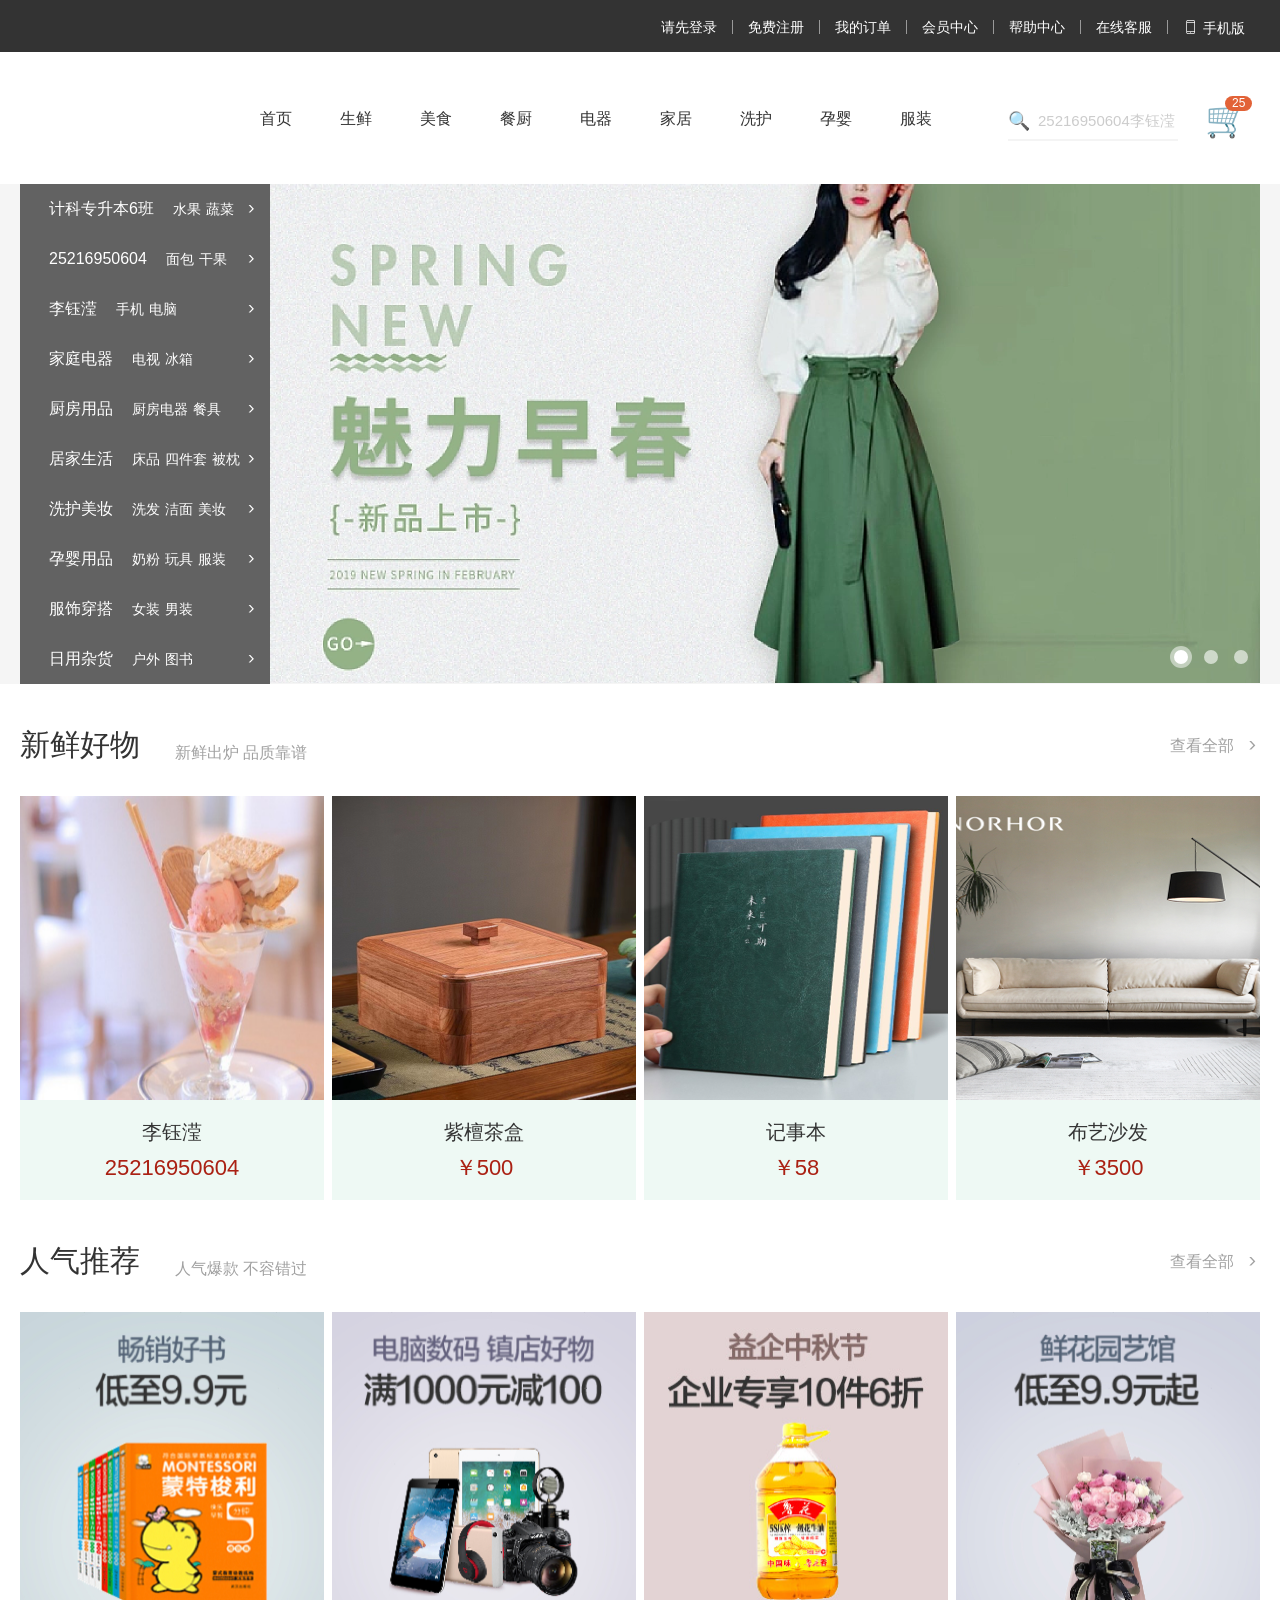
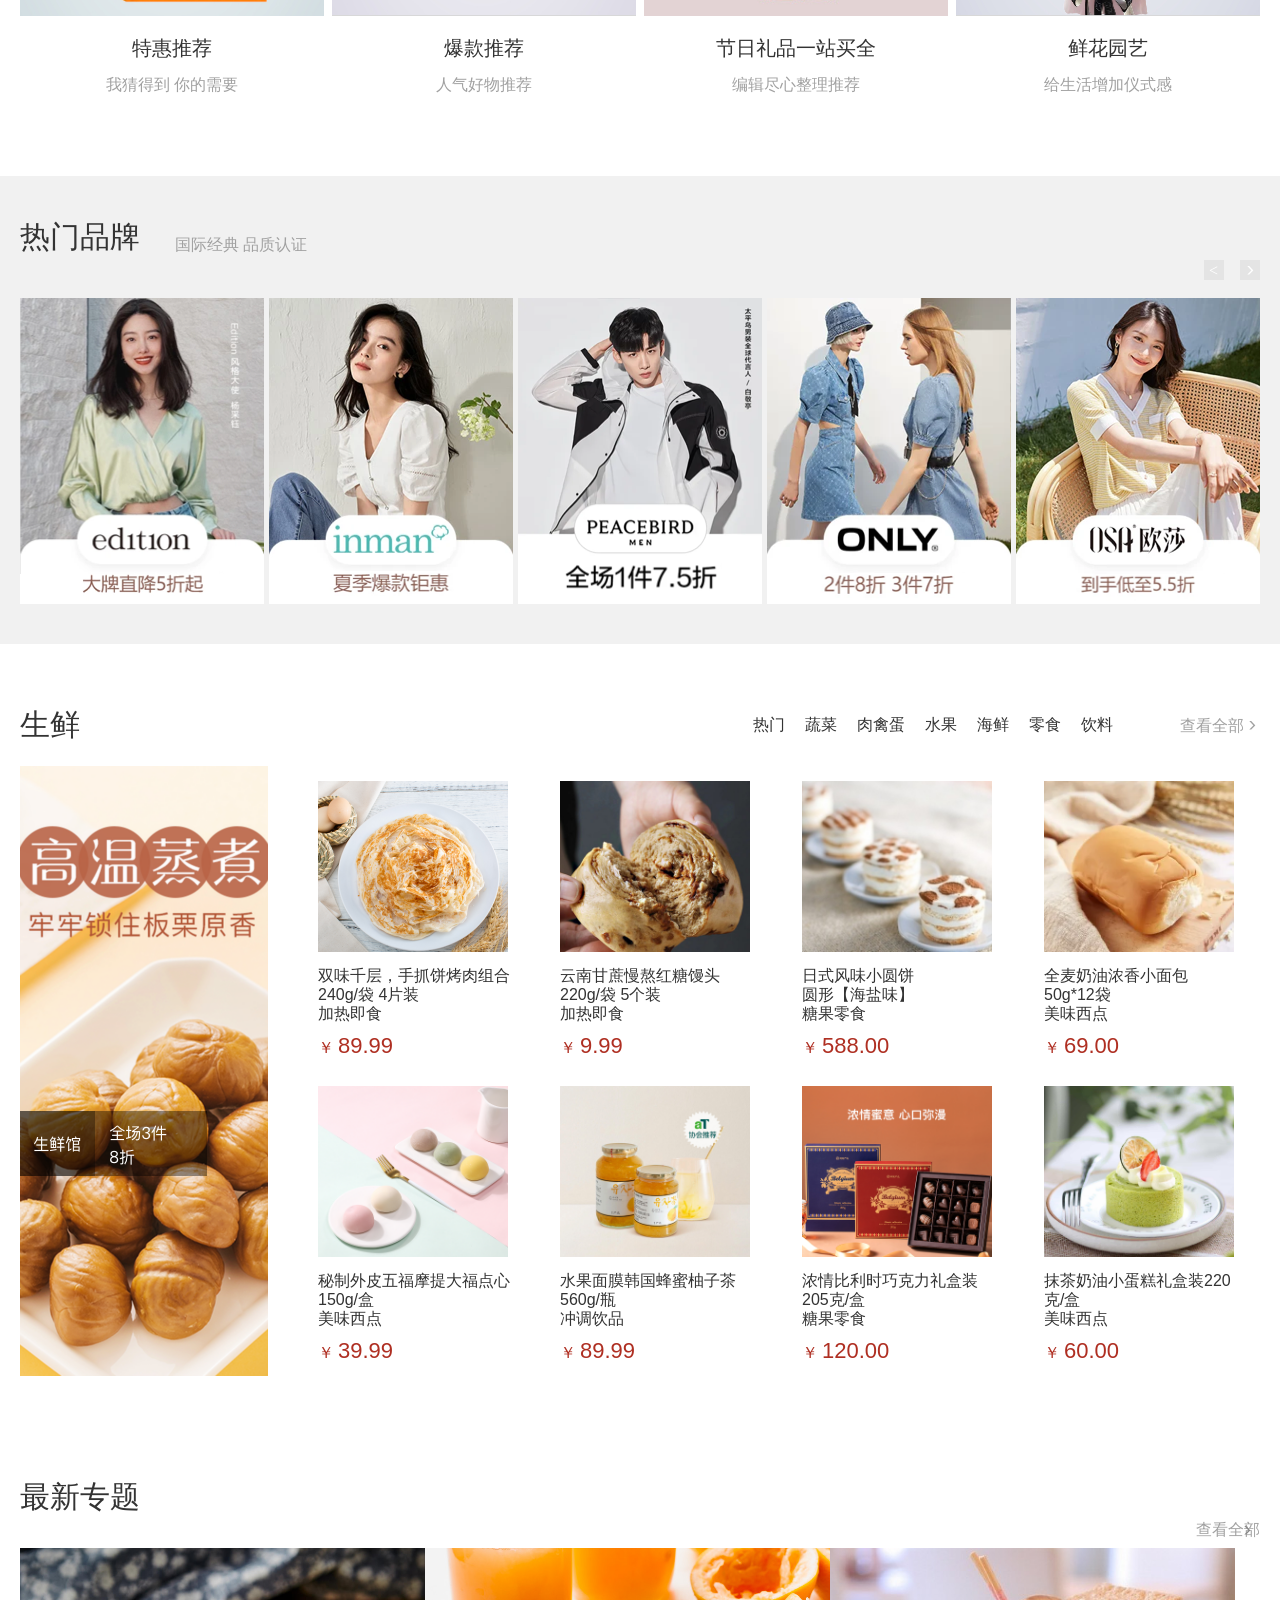
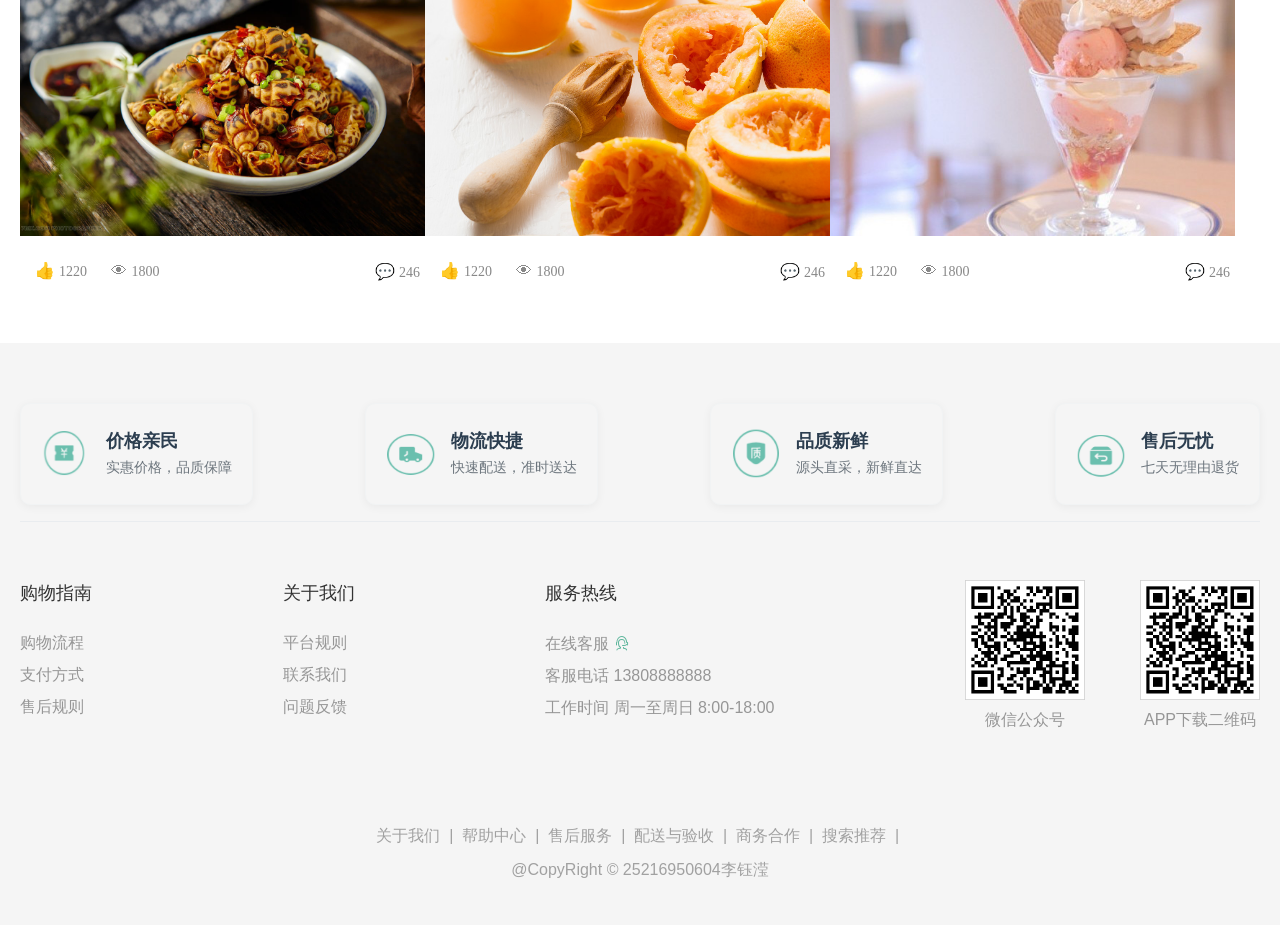
==== index.html @ 5bb0659f "Add files via upload" ====
<!DOCTYPE html>
<html lang="zh-CN">
<head>
  <meta charset="UTF-8">
  <meta name="viewport" content="width=device-width, initial-scale=1.0">
  <meta name="description" content="小兔鲜儿官网，致力于打造全球最大的食品、生鲜电商购物平台。">
  <meta name="keywords" content="小兔鲜儿,食品,生鲜,服装,家电,电商,购物">
  <title>小兔鲜儿-新鲜、惠民、快捷！</title>
  <link rel="stylesheet" href="./css/style.css">
  <link rel="stylesheet" href="./font_fx1bp3brqt/iconfont.css">
</head>
<body>
  <!-- 快捷导航 shortcut -->
  <div class="shortcut">
    <div class="wrapper">
      <ul>
        <li><a href="#">请先登录</a></li>
        <li><a href="#">免费注册</a></li>
        <li><a href="#">我的订单</a></li>
        <li><a href="#">会员中心</a></li>
        <li><a href="#">帮助中心</a></li>
        <li><a href="#">在线客服</a></li>
        <li><a href="#"><i class="iconfont icon-shouji"></i> 手机版</a></li>
      </ul>
    </div>
  </div>

  <!-- 头部 header -->
  <div class="header wrapper">
    <!-- logo区域 -->
    <div class="logo">
      <h1><a href="#">小兔鲜儿</a></h1>
    </div>
    <!-- 导航区域 nav -->
    <div class="nav">
      <ul>
        <li><a href="#">首页</a></li>
        <li><a href="#">生鲜</a></li>
        <li><a href="#">美食</a></li>
        <li><a href="#">餐厨</a></li>
        <li><a href="#">电器</a></li>
        <li><a href="#">家居</a></li>
        <li><a href="#">洗护</a></li>
        <li><a href="#">孕婴</a></li>
        <li><a href="#">服装</a></li>
      </ul>
    </div>
    <!-- 搜索区域 search -->
    <div class="search">
      <span class="iconfont icon-search"></span>
      <input type="text" placeholder="25216950604李钰滢">
    </div>
    <!-- 购物车 cart -->
    <div class="cart">
      <a href="#">
        <span class="iconfont icon-cart-full"></span>
        <i>25</i>
      </a>
    </div>
  </div>

  <!-- banner区域 -->
  <div class="banner">
    <div class="wrapper">
      <!-- 侧导航栏 subnav -->
      <ul class="subnav">
        <li>
          <a href="#"><h4>计科专升本6班</h4></a>
          <a href="#">水果</a>
          <a href="#">蔬菜</a>
          <a href="#"><span class="iconfont icon-xiaojiantou"></span></a>
        </li>
        <li>
          <a href="#"><h4>25216950604</h4></a>
          <a href="#">面包</a>
          <a href="#">干果</a>
          <a href="#"><span class="iconfont icon-xiaojiantou"></span></a>
        </li>
        <li>
          <a href="#"><h4>李钰滢</h4></a>
          <a href="#">手机</a>
          <a href="#">电脑</a>
          <a href="#"><span class="iconfont icon-xiaojiantou"></span></a>
        </li>
        <li>
          <a href="#"><h4>家庭电器</h4></a>
          <a href="#">电视</a>
          <a href="#">冰箱</a>
          <a href="#"><span class="iconfont icon-xiaojiantou"></span></a>
        </li>
        <li>
          <a href="#"><h4>厨房用品</h4></a>
          <a href="#">厨房电器</a>
          <a href="#">餐具</a>
          <a href="#"><span class="iconfont icon-xiaojiantou"></span></a>
        </li>
        <li>
          <a href="#"><h4>居家生活</h4></a>
          <a href="#">床品</a>
          <a href="#">四件套</a>
          <a href="#">被枕</a>
          <a href="#"><span class="iconfont icon-xiaojiantou"></span></a>
        </li>
        <li>
          <a href="#"><h4>洗护美妆</h4></a>
          <a href="#">洗发</a>
          <a href="#">洁面</a>
          <a href="#">美妆</a>
          <a href="#"><span class="iconfont icon-xiaojiantou"></span></a>
        </li>
        <li>
          <a href="#"><h4>孕婴用品</h4></a>
          <a href="#">奶粉</a>
          <a href="#">玩具</a>
          <a href="#">服装</a>
          <a href="#"><span class="iconfont icon-xiaojiantou"></span></a>
        </li>
        <li>
          <a href="#"><h4>服饰穿搭</h4></a>
          <a href="#">女装</a>
          <a href="#">男装</a>
          <a href="#"><span class="iconfont icon-xiaojiantou"></span></a>
        </li>
        <li>
          <a href="#"><h4>日用杂货</h4></a>
          <a href="#">户外</a>
          <a href="#">图书</a>
          <a href="#"><span class="iconfont icon-xiaojiantou"></span></a>
        </li>
      </ul>
      <!-- 轮播图 pic -->
      <ul class="pic">
        <li><img src="images/banner1.png" alt=""></li>
        <li><img src="images/banner1.png" alt=""></li>
        <li><img src="images/banner1.png" alt=""></li>
      </ul>
      <!-- 圆点 -->
      <ol>
        <li class="active"><i></i></li>
        <li><i></i></li>
        <li><i></i></li>
      </ol>
    </div>
  </div>

  <!-- 新鲜好物 goods -->
  <div class="goods wrapper">
    <!-- title区域 -->
    <div class="title">
      <h3>新鲜好物</h3>
      <p>新鲜出炉 品质靠谱</p>
      <a class="all" href="#">查看全部<span class="iconfont icon-xiaojiantou"></span></a>
    </div>
    <!-- 内容区域 bd -->
    <ul class="bd">
      <li>
        <img src="images/topic3.png" alt="">
        <div class="price">
          <p><a href="#">李钰滢</a></p>
          <p>25216950604</p>
        </div>
      </li>
      <li>
        <img src="images/goods2.png" alt="">
        <div class="price">
          <p><a href="#">紫檀茶盒</a></p>
          <p>￥500</p>
        </div>
      </li>
      <li>
        <img src="images/goods3.png" alt="">
        <div class="price">
          <p><a href="#">记事本</a></p>
          <p>￥58</p>
        </div>
      </li>
      <li>
        <img src="images/goods4.png" alt="">
        <div class="price">
          <p><a href="#">布艺沙发</a></p>
          <p>￥3500</p>
        </div>
      </li>
    </ul>
    <!-- title区域 -->
    <div class="title">
      <h3>人气推荐</h3>
      <p>人气爆款 不容错过</p>
      <a class="all" href="#">查看全部<span class="iconfont icon-xiaojiantou"></span></a>
    </div>
    <!-- 内容区域 bd -->
    <ul class="recommend">
      <li>
        <img src="images/recommend1.png" alt="">
        <div class="price">
          <p><a href="#">特惠推荐</a></p>
          <p>我猜得到 你的需要</p>
        </div>
      </li>
      <li>
        <img src="images/recommend2.png" alt="">
        <div class="price">
          <p><a href="#">爆款推荐</a></p>
          <p>人气好物推荐</p>
        </div>
      </li>
      <li>
        <img src="images/recommend3.png" alt="">
        <div class="price">
          <p><a href="#">节日礼品一站买全</a></p>
          <p>编辑尽心整理推荐</p>
        </div>
      </li>
      <li>
        <img src="images/recommend4.png" alt="">
        <div class="price">
          <p><a href="#">鲜花园艺</a></p>
          <p>给生活增加仪式感</p>
        </div>
      </li>
    </ul>
  </div>

  <!-- 热门品牌 brand -->
  <div class="brand">
    <div class="wrapper">
      <!-- title区域 -->
      <div class="title">
        <h3>热门品牌</h3>
        <p>国际经典 品质认证</p>
        <div class="jiantou">
          <span class="left iconfont icon-arrow-left-bold"></span>
          <span class="right iconfont icon-xiaojiantou"></span>
        </div>
      </div>
      <ul>
        <li><img src="images/hot1.png" alt=""></li>
        <li><img src="images/hot2.png" alt=""></li>
        <li><img src="images/hot3.png" alt=""></li>
        <li><img src="images/hot4.png" alt=""></li>
        <li><img src="images/hot5.png" alt=""></li>
      </ul>
    </div>
  </div>

  <!-- 生鲜 fresh -->
  <div class="fresh wrapper">
    <!-- title区域 -->
    <div class="title">
      <h3>生鲜</h3>
      <ul>
        <li><a href="#">热门</a></li>
        <li><a href="#">蔬菜</a></li>
        <li><a href="#">肉禽蛋</a></li>
        <li><a href="#">水果</a></li>
        <li><a href="#">海鲜</a></li>
        <li><a href="#">零食</a></li>
        <li><a href="#">饮料</a></li>
      </ul>
      <a class="all" href="#">查看全部<span class="iconfont icon-xiaojiantou"></span></a>
    </div>
    <!-- 生鲜区域 -->
    <div class="content">
      <div class="left">
        <img src="images/fresh_left.png" alt="">
      </div>
      <div class="right">
        <ul>
          <li>
            <img src="images/fresh1.png" alt="">
            <a href="#">双味千层，手抓饼烤肉组合240g/袋 4片装<br>加热即食</a>
            <span><i>￥</i>89.99</span>
          </li>
          <li>
            <img src="images/fresh2.png" alt="">
            <a href="#">云南甘蔗慢熬红糖馒头220g/袋 5个装<br>加热即食</a>
            <span><i>￥</i>9.99</span>
          </li>
          <li>
            <img src="images/fresh3.png" alt="">
            <a href="#">日式风味小圆饼<br>圆形【海盐味】<br>糖果零食</a>
            <span><i>￥</i>588.00</span>
          </li>
          <li>
            <img src="images/fresh4.png" alt="">
            <a href="#">全麦奶油浓香小面包<br>50g*12袋<br>美味西点</a>
            <span><i>￥</i>69.00</span>
          </li>
          <li>
            <img src="images/fresh5.png" alt="">
            <a href="#">秘制外皮五福摩提大福点心150g/盒<br>美味西点</a>
            <span><i>￥</i>39.99</span>
          </li>
          <li>
            <img src="images/fresh6.png" alt="">
            <a href="#">水果面膜韩国蜂蜜柚子茶560g/瓶<br>冲调饮品</a>
            <span><i>￥</i>89.99</span>
          </li>
          <li>
            <img src="images/fresh7.png" alt="">
            <a href="#">浓情比利时巧克力礼盒装205克/盒<br>糖果零食</a>
            <span><i>￥</i>120.00</span>
          </li>
          <li>
            <img src="images/fresh8.png" alt="">
            <a href="#">抹茶奶油小蛋糕礼盒装220克/盒<br>美味西点</a>
            <span><i>￥</i>60.00</span>
          </li>
        </ul>
      </div>
    </div>
    
    
  </div>

  <!-- 最新专题 topic -->
  <div class="topic wrapper">
    <!-- title区域 -->
    <div class="title">
      <h3>最新专题</h3>
      <a class="all" href="#">查看全部<span class="iconfont icon-xiaojiantou"></span></a>
    </div>
    <!-- 内容区域 -->
    <ul>
      <li>
        <img src="images/topic1.png" alt="">
        <div>
          <span class="iconfont icon-fabulous"> <i>1220</i></span>
          <span class="iconfont icon-browse"> <i>1800</i></span>
          <span class="iconfont icon-comment"> <i>246</i></span>
        </div>
      </li>
      <li>
        <img src="images/topic2.png" alt="">
        <div>
          <span class="iconfont icon-fabulous"> <i>1220</i></span>
          <span class="iconfont icon-browse"> <i>1800</i></span>
          <span class="iconfont icon-comment"> <i>246</i></span>
        </div>
      </li>
      <li>
        <img src="images/topic3.png" alt="">
        <div>
          <span class="iconfont icon-fabulous"> <i>1220</i></span>
          <span class="iconfont icon-browse"> <i>1800</i></span>
          <span class="iconfont icon-comment"> <i>246</i></span>
        </div>
      </li>
    </ul>
  </div>

  <!-- 底部 footer -->
  <div class="footer">
    <div class="wrapper">
      <!-- 服务 service -->
      <div class="service">
        <ul>
        <li>
          <div class="service-item">
            <img src="images/jiage.PNG" alt="价格亲民" class="service-icon">
            <div class="service-text">
              <h5>价格亲民</h5>
              <p>实惠价格，品质保障</p>
            </div>
          </div>
        </li>
        <li>
          <div class="service-item">
            <img src="images/wuliu.PNG" alt="物流快捷" class="service-icon">
            <div class="service-text">
              <h5>物流快捷</h5>
              <p>快速配送，准时送达</p>
            </div>
          </div>
        </li>
        <li>
          <div class="service-item">
            <img src="images/pinzhi.PNG" alt="品质新鲜" class="service-icon">
            <div class="service-text">
              <h5>品质新鲜</h5>
              <p>源头直采，新鲜直达</p>
            </div>
          </div>
        </li>
        <li>
          <div class="service-item">
            <img src="images/shouhou.PNG" alt="售后无忧" class="service-icon">
            <div class="service-text">
              <h5>售后无忧</h5>
              <p>七天无理由退货</p>
            </div>
          </div>
        </li>
      </ul>
      </div>
      <!-- 帮助中心 help -->
      <div class="help">
        <dl>
          <dt>购物指南</dt>
          <dd><a href="#">购物流程</a></dd>
          <dd><a href="#">支付方式</a></dd>
          <dd><a href="#">售后规则</a></dd>
        </dl>
        <dl>
          <dt>关于我们</dt>
          <dd><a href="#">平台规则</a></dd>
          <dd><a href="#">联系我们</a></dd>
          <dd><a href="#">问题反馈</a></dd>
        </dl>
        <dl>
          <dt>服务热线</dt>
          <dd><a href="#">在线客服 <span class="iconfont icon-kefu"></span></a></dd>
          <dd><a href="#">客服电话 13808888888</a></dd>
          <dd><a href="#">工作时间 周一至周日 8:00-18:00</a></dd>
        </dl>
        <div class="right">
          <ul>
            <li>
              <img src="images/wechat.png" alt="">
              <p>微信公众号</p>
            </li>
            <li>
              <img src="images/app.png" alt="">
              <p>APP下载二维码</p>
            </li>
          </ul>
        </div>
      </div>
      <!-- 版权 copyright -->
      <div class="copyright">
        <p>
          <a href="#">关于我们</a> &nbsp;|&nbsp;
          <a href="#">帮助中心</a> &nbsp;|&nbsp;
          <a href="#">售后服务</a> &nbsp;|&nbsp;
          <a href="#">配送与验收</a> &nbsp;|&nbsp;
          <a href="#">商务合作</a> &nbsp;|&nbsp;
          <a href="#">搜索推荐</a> &nbsp;|&nbsp;
        </p>
        <p><a href="#">@CopyRight © 25216950604李钰滢</a></p>
      </div>
    </div>
  </div>

  <script src="./js/main.js"></script>
</body>
</html>
---- css/style.css ----
/* 基础样式 */
* {
  margin: 0;
  padding: 0;
  box-sizing: border-box;
}

body {
  font: 16px/1.5 "Microsoft Yahei", "Hiragino Sans GB", "Heiti SC", "WenQuanYi Micro Hei", sans-serif;
  color: #333;
  background-color: #fff;
}

ul, ol {
  list-style: none;
}

em, i {
  font-style: normal;
}

a {
  text-decoration: none;
  color: #333;
}

img {
  width: 100%;
  height: 100%;
  vertical-align: middle;
}

input {
  border: none;
  outline: none;
  color: #333;
}

h1, h2, h3, h4, h5, h6 {
  font-weight: 400;
}

/* 图标字体 */
.iconfont {
  font-family: "Segoe UI Symbol", "Apple Symbols", sans-serif;
  font-size: 16px;
  display: inline-block;
}

.icon-favorites-fill:before { content: "❤"; }
.icon-cart-full:before { content: "🛒"; }
.icon-browse:before { content: "👁"; }
.icon-comment:before { content: "💬"; }
.icon-customer-service:before { content: "👤"; }
.icon-fabulous:before { content: "👍"; }
.icon-mobile-phone:before { content: "📱"; }
.icon-search:before { content: "🔍"; }
.icon-arrow-left-bold:before { content: "<"; }
.icon-arrow-right-bold:before { content: "→"; }

/* 版心 */
.wrapper {
  margin: 0 auto;
  width: 1240px;
}

/* 快捷导航 shortcut */
.shortcut {
  height: 52px;
  background-color: #333;
}
.shortcut .wrapper {
  display: flex;
  justify-content: flex-end;
  height: 52px;
}
.shortcut ul{
  height: 52px;
  display: flex;
}
.shortcut li{
  margin-top: 20px;
  height: 14px;
  padding: 0 15px;
  border-right: 0.5px solid #999;
}
.shortcut li:last-child{
  border: none;
}
.shortcut li a{
  display: block;
  color: #fff;
  height: 14px;
  line-height: 14px;
  font-size: 14px;
}
.shortcut li a:hover{
  color: #5EB69C;
}
.shortcut li span{
  vertical-align: middle;
}

/* 头部区域 header */
.header{
  display: flex;
  height: 88px;
  margin-top: 22px;
  margin-bottom: 22px;
}
/* logo区域 */
.header .logo{
  width: 200px;
  height: 70px;
  margin-right: 40px;
  background-image: url(../images/logo.png);
}
.header h1 a{
  display: block;
  width: 200px;
  height: 88px;
  font-size: 0;
}
/* 导航区域 */
.nav{
  margin-top: 33px;
  margin-right: 28px;
}
.nav ul{
  display: flex;
}
.nav li{
  margin-right: 48px;
}
.nav a{
  display: block;
  padding-bottom: 8px;
}
.nav a:hover{
  border-bottom: 2px solid #5EB69C;
  color: #5EB69C;
}
/* 搜索区域 */
.search{
  display: flex;
  margin-top: 33px;
  margin-right: 27px;
  width: 170px;
  height: 34px;
  border-bottom: 2px solid #F4F4F4;
  padding-bottom: 4px;
}
.search .iconfont{
  font-size: 18px;
  color: #ccc;
  margin-right: 8px;
}
.search input{
  width: 0;
  flex: 1;
}
.search input::placeholder{
  color: #ccc;
  height: 22px;
  font-size: 15px;
}
/* 购物车 cart */
.cart{
  position: relative;
  margin-top: 18px;
}
.cart .iconfont{
  font-size: 35px;
}
.cart i{
  position: absolute;
  font-size: 12px;
  line-height: 15px;
  color: #fff;
  top: 4px;
  left: 20px;
  padding: 0 7px;
  background-color: #E26237;
  border-radius: 8px;
}

/* banner区域 */
.banner{
  background-color: #f5f5f5;
}
.banner .wrapper{
  display: flex;
  position: relative;
}

/* 侧导航 */
.subnav{
  width: 250px;
  background-color: rgba(0, 0, 0,0.6);
}
.subnav li{
  display: flex;
  height: 50px;
  padding: 14px 12px 14px 29px;
  position: relative;
}
.subnav a,
.subnav .iconfont{
  color: #fff;
  font-size: 14px;
  line-height: 22px;
}
.subnav a{
  margin-right: 5px;
}
.subnav h4{
  font-weight: 500;
  font-size: 16px;
  margin-right: 14px;
}
.subnav .iconfont{
  position: absolute;
  top: 50%;
  right: 12px;
  transform: translateY(-50%);
}

/* 轮播图 */
.pic{
  display: flex;
  width: 990px;
  overflow: hidden;
}
.pic img{
  width: 990px;
}

/* 圆点 */
.banner ol{
  display: flex;
  position: absolute;
  bottom: 0;
  right: 0;
}
.banner ol li{
  width: 22px;
  height: 22px;
  border-radius: 50%;
  margin-right: 8px;
  margin-bottom: 16px;
  position: relative;
}
.banner i{
  display: block;
  width: 14px;
  height: 14px;
  border-radius: 50%;
  background-color: rgba(255, 255, 255, 0.6);
  position: absolute;
  top: 50%;
  left: 50%;
  transform: translate(-50%,-50%);
}
/* 点击圆点，给 li 和 i 分别添加背景颜色属性 */
.active{
  background-color: rgba(255, 255, 255, 0.5);
}
.active i{
  background-color: rgb(255, 255, 255);
}

/* 新鲜好物 */
.goods{
  background-color: #fff;
}
.goods .title, .brand .title, .fresh .title{
  display: flex;
  align-items: center;
  position: relative;
}
.goods .title{
  height: 102px;
  margin-top: 10px;

}
.title h3{
  font-size: 30px;
  line-height: 42px;
  margin-right: 35px;
}
.title p,
.title a,
.title .iconfont{
  color: #A1A1A1;
}
.title p{
  position: relative;
  bottom: -8px;
}
.title .all{
  position: absolute;
  right: 0;
}
.goods .title .iconfont{
  margin-left: 10px;
}
/* 内容区域 */
.goods ul{
  display: flex;
  justify-content: space-between;
}
.goods ul li{
  width: 304px;
}
.goods ul img{
  height: 304px;
}
.goods .price{
  height: 100px;
}
.bd .price{
  background-color: #EEF9F4;
}
.goods .price p{
  text-align: center;
  font-size: 22px;
  color: #AA2113;
}
.goods .price a{
  display: block;
  font-size: 20px;
  padding: 17px 0 4px;
}
.recommend .price p{
  font-size: 16px;
  color: #A1A1A1;
  padding-bottom: 6px;
}
.recommend{
  margin-bottom: 60px;
}

/* 热门品牌 */
.brand{
  height: 468px;
  background-color: #f1f1f1;
}
.brand .title{
  height: 122px;

}
.title .jiantou{
  position: absolute;
  right: 0;
  bottom: 15px;
}
.jiantou .left, .jiantou .right{
  display: inline-block;
  width: 20px;
  height: 20px;
  background-color: #e4e4e4;
  line-height: 20px;
  text-align: center;
}
.jiantou .left{
  margin-right: 12px;
}
.jiantou .iconfont{
  color: #fff;
}
.jiantou span:hover{
  background-color: #5EB69C;
}
.brand ul{
  display: flex;
  justify-content: space-between;
}

/* 生鲜 */
.fresh{
  padding-top: 20px;
}
.fresh .title{
  margin-top: 40px;
  margin-bottom: 20px;
  position: relative;
}
.fresh .title ul{
  display: flex;
  position: absolute;
  right: 134px;
}
.fresh .title ul a{
  display: block;
  height: 22px;
  line-height: 22px;
  color: #333;
  padding: 0 7px;
  margin-right: 6px;
}
.fresh .title ul a:hover{
  background-color: #5EB69C;
  color: #fff;
}
.fresh .content{
  display: flex;
}
.fresh .content .left{
  width: 248px;
  height: 610px;
  margin-right: 24px;
}
.fresh .content .right ul{
  display: flex;
  width: 968px;
  flex-wrap: wrap;
}
.fresh .content .right li{
  width: 242px;
  height: 305px;
  padding: 0 26px;
}
.fresh .content .right img{
  width: 190px;
  height: 171px;
  margin: 14.5px 0;
}
.fresh .content .right a{
  display: block;
  width: 192px;
  line-height: 19px;
}
.fresh .content .right span{
  font-size: 22px;
  line-height: 45px;
  color: #AF2F22;
}
.fresh .content .right i{
  font-size: 16px;
  margin-right: 4px;
}

/* 最新专题 */
.topic{
  padding-top: 70px;
}
.topic .title{
  margin: 30px 0;
  position: relative;
}
.topic ul{
  height: 395px;
  display: flex;
}
.topic li img{
  display: block;
  width: 405px;
  height: 288px;
  margin-bottom: 23px;
}
.topic div{
  position: relative;
}
.topic div span{
  margin-left: 15px;
  margin-right: 5px;
  font-size: 14px;
  line-height: 20px;
}
.topic div i{
  font-size: 14px;
}
.topic div .iconfont{
  font-size: 16px;
  color: #888;
}
.topic div .iconfont:last-child{
  position: absolute;
  right: 0;
  top: 50%;
  transform: translateY(-50%);
}

/* 底部 service */
.footer{
  height: 582px;
  background-color: #f5f5f5;

}
/* 服务
.service ul{
  display: flex;
  height: 179px;
  justify-content: space-evenly;
  align-items: center;
}
.service li{
  height: 58px;
  background: url(../images/sprite.png) no-repeat;
  padding-left: 78px;
}
.service li:nth-child(2){
  background-position: 0 -58px;
}
.service li:nth-child(3){
  background-position: 0 -116px;
}
.service li:nth-child(4){
  background-position: 0 -174px;
}
.service h5{
  line-height: 58px;
  font-size: 28px;
} */
/* 服务区域样式 */
.service {
  height: 179px;
  padding: 60px 0 40px;
  background: #f5f5f5;
  border-bottom: 1px solid #e9ecef;
  text-align: center;
}

.service ul {
  display: flex;
  justify-content: space-between; /* 改为space-between让四个项均匀分布 */
  align-items: stretch; /* 让所有项高度一致 */
  flex-wrap: nowrap; /* 禁止换行 */
  gap: 15px; /* 项之间的间距 */
  margin: 0 auto; /* 水平居中 */
  padding: 0;
}

.service-item {
  display: flex;
  align-items: center;
  padding: 25px 20px;
  background: #f5f5f5;
  border-radius: 10px;
  box-shadow: 0 2px 10px rgba(0, 0, 0, 0.05);
  transition: all 0.3s ease;
  flex: 1; /* 让所有项平均分配宽度 */
  min-width: 0; /* 防止内容溢出 */
  border: 1px solid #f1f3f4;
}

.service-item:hover {
  transform: translateY(-3px);
  box-shadow: 0 5px 20px rgba(0, 0, 0, 0.1);
}

.service-icon {
  width: 50px;
  height: 50px;
  margin-right: 15px;
  flex-shrink: 0;
}

.service-text {
  text-align: left;
  flex: 1; /* 让文字区域填充剩余空间 */
  min-width: 0; /* 防止文字溢出 */
}

.service-text h5 {
  font-size: 18px;
  font-weight: 600;
  color: #2c3e50;
  margin-bottom: 5px;
  line-height: 1.3;
  white-space: nowrap; /* 防止标题换行 */
}

.service-text p {
  font-size: 14px;
  color: #6c757d;
  line-height: 1.4;
  margin: 0;
}

/* 响应式设计 - 在小屏幕上换行 */
@media (max-width: 1024px) {
  .service ul {
    flex-wrap: wrap;
    justify-content: center;
  }
  
  .service-item {
    flex: 0 0 calc(50% - 20px); /* 每行显示2个 */
    min-width: 250px;
    margin-bottom: 20px;
  }
}

@media (max-width: 768px) {
  .service ul {
    flex-direction: column;
  }
  
  .service-item {
    flex: 0 0 100%; /* 每行显示1个 */
    width: 100%;
  }
}
/* 帮助中心 */
.help{
  display: flex;
  justify-content: space-between;
  padding-top: 58px;
  height: 302px;
}
.help dt{
  margin-bottom: 20px;
  font-size: 18px;
}
.help dd a{
  line-height: 32px;
  color: #969696;
}
.help dd .iconfont{
  color: #5EB69C;
}
.help .right ul{
  display: flex;
  justify-content: space-between;
  width: 295px;
}
.help .right img{
  width: 120px;
  height: 120px;
  margin-bottom: 8px;
}
.help .right p{
  text-align: center;
  color: #969696;
}
/* 版权 */
.copyright{
  text-align: center;
}
.copyright p,
.copyright p a{
  color: #A1A1A1;
}
.copyright p{
  margin-bottom: 10px;
}
---- font_fx1bp3brqt/iconfont.css ----
@font-face {
  font-family: "iconfont"; /* Project id  */
  src: url('iconfont.ttf?t=1763359995078') format('truetype');
}

.iconfont {
  font-family: "iconfont" !important;
  font-size: 16px;
  font-style: normal;
  -webkit-font-smoothing: antialiased;
  -moz-osx-font-smoothing: grayscale;
}

.icon-xiaojiantou:before {
  content: "\f004d";
}

.icon-kefu:before {
  content: "\e741";
}

.icon-shouji:before {
  content: "\e692";
}

.icon-MBEfenggeduosetubiao-gouwuche:before {
  content: "\e621";
}

.icon-fanhuidingbujiantou:before {
  content: "\e61c";
}
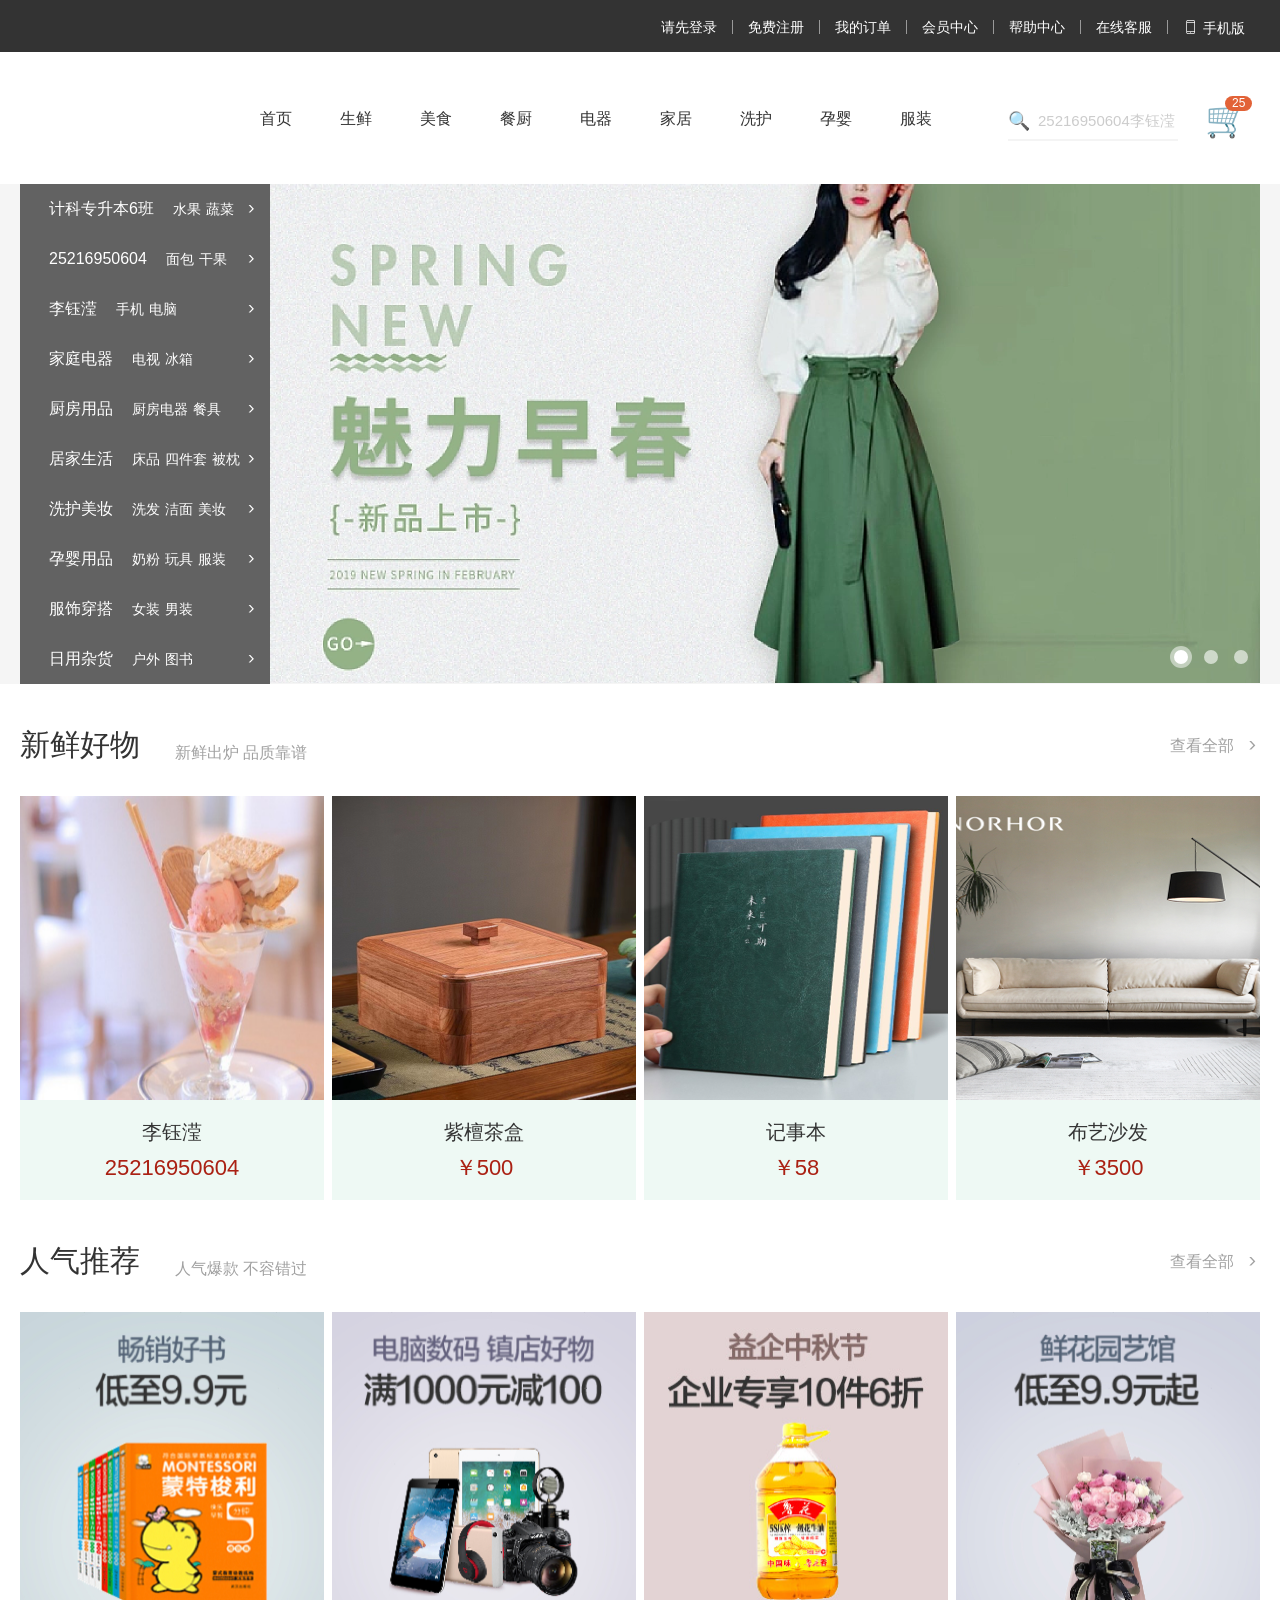
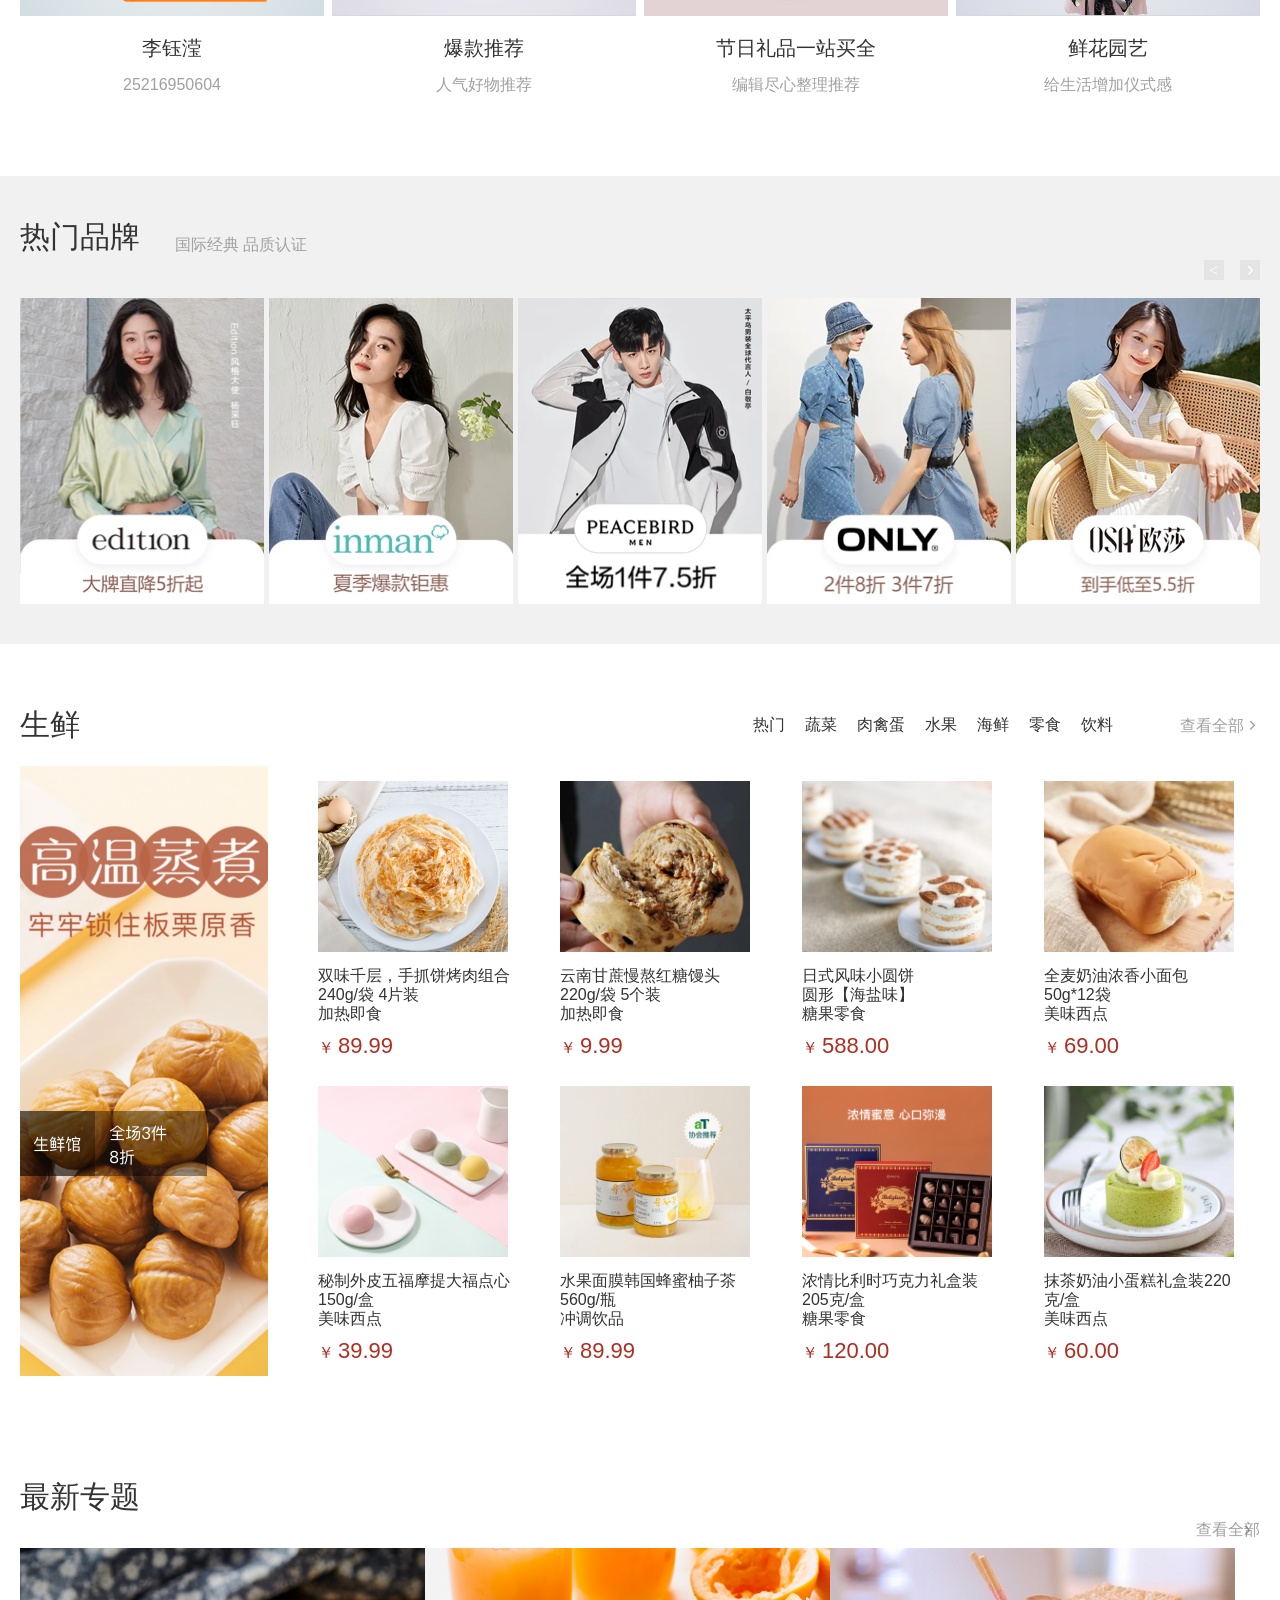
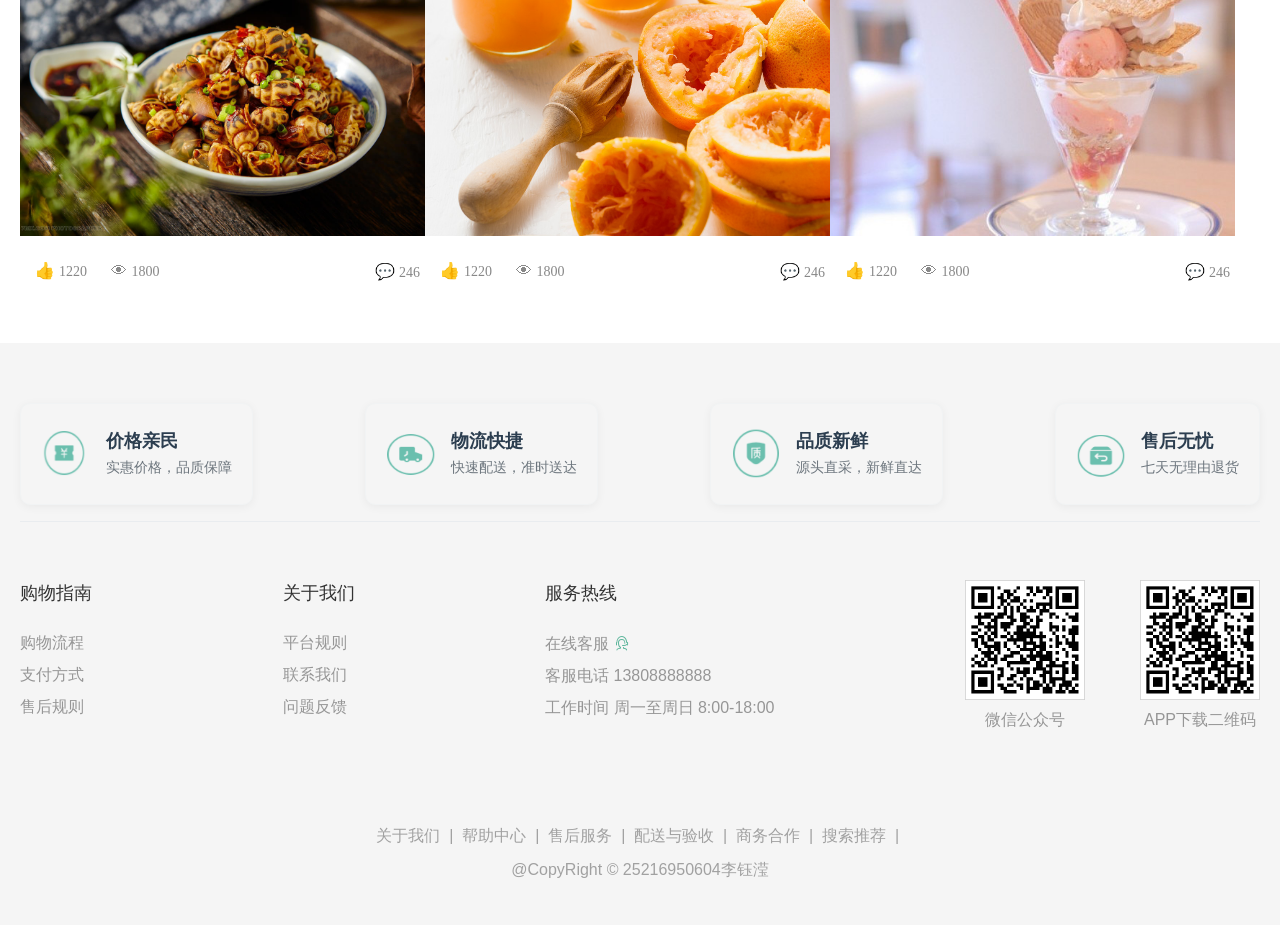
==== commit ff345cb6: "Update index.html" ====
--- a/index.html
+++ b/index.html
@@ -193,8 +193,8 @@
       <li>
         <img src="images/recommend1.png" alt="">
         <div class="price">
-          <p><a href="#">特惠推荐</a></p>
-          <p>我猜得到 你的需要</p>
+          <p><a href="#">李钰滢</a></p>
+          <p>25216950604</p>
         </div>
       </li>
       <li>
@@ -443,4 +443,5 @@
 
   <script src="./js/main.js"></script>
 </body>
-</html>+
+</html>
--- a/css/style.css
+++ b/css/style.css
@@ -113,7 +113,7 @@
   width: 200px;
   height: 70px;
   margin-right: 40px;
-  background-image: url(../images/logo.png);
+  background-image: url(../images/LOGO.png);
 }
 .header h1 a{
   display: block;
@@ -644,4 +644,5 @@
 }
 .copyright p{
   margin-bottom: 10px;
-}+
+}
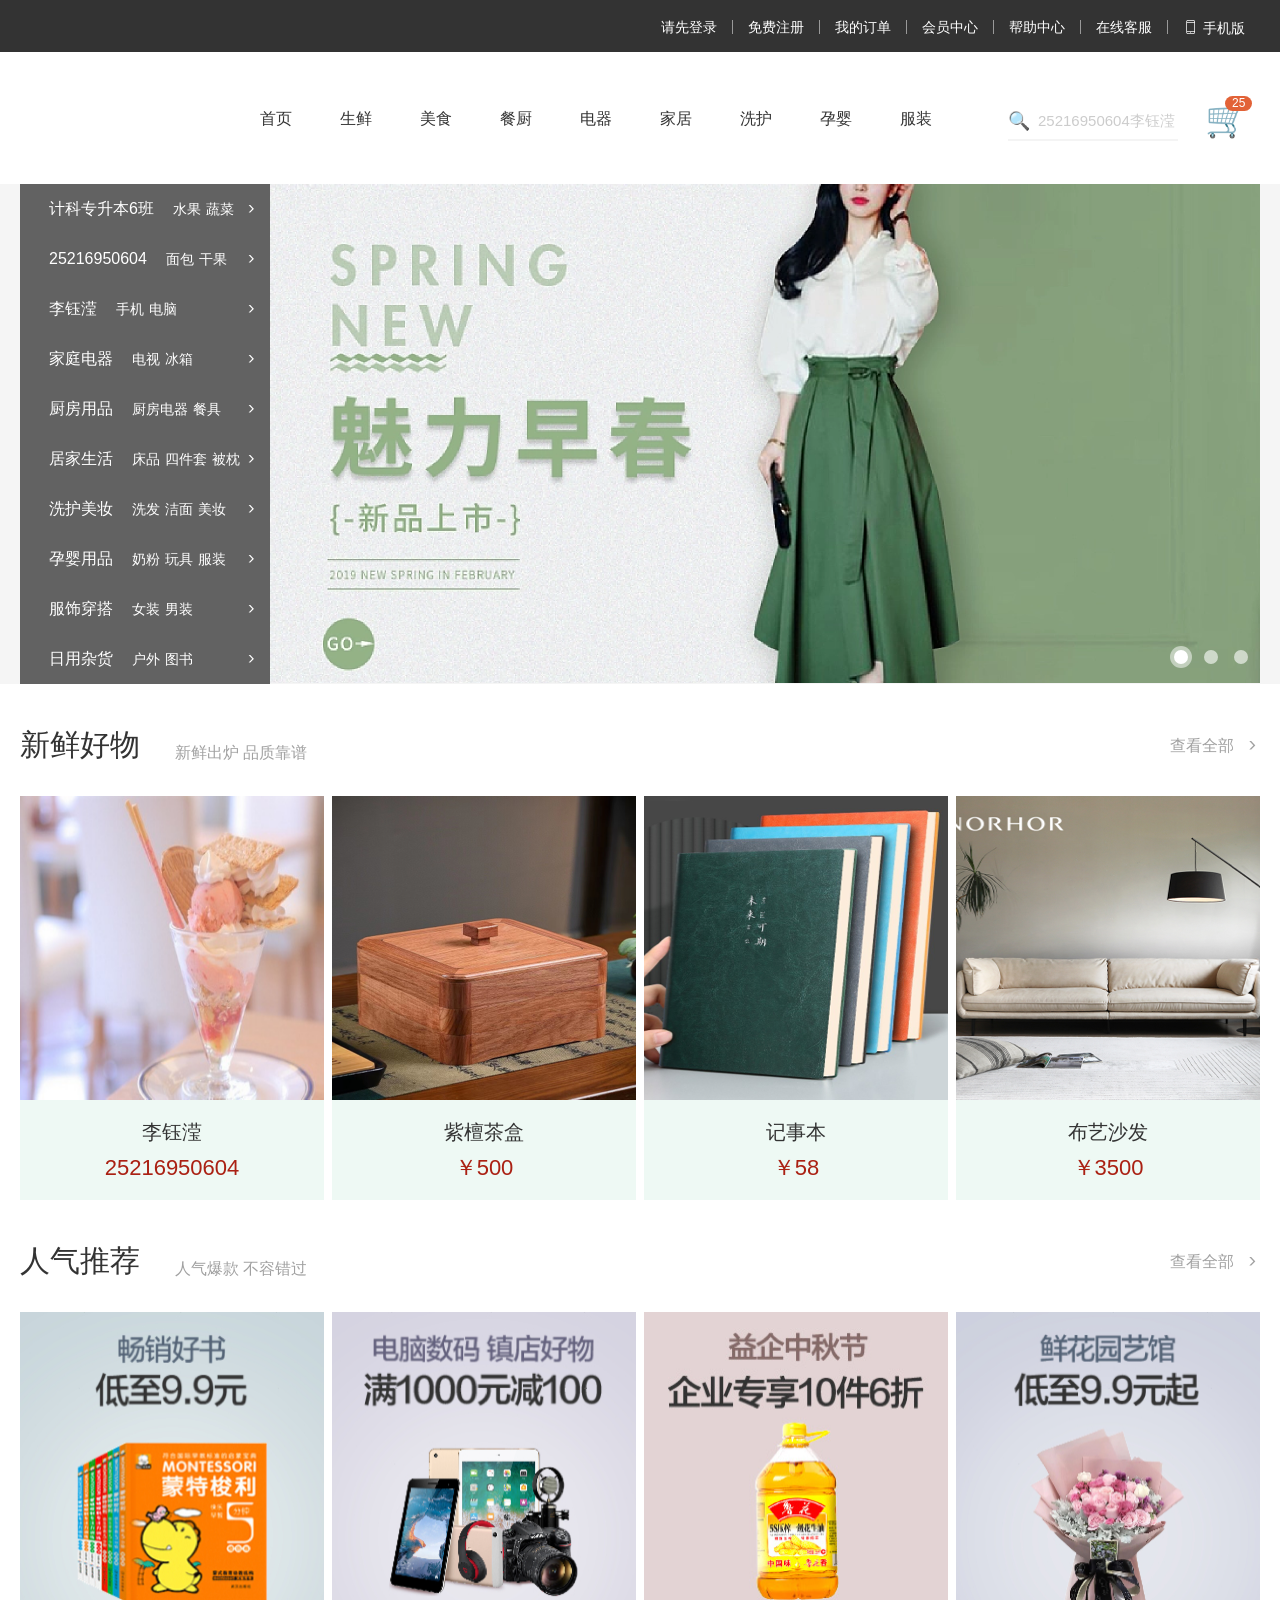
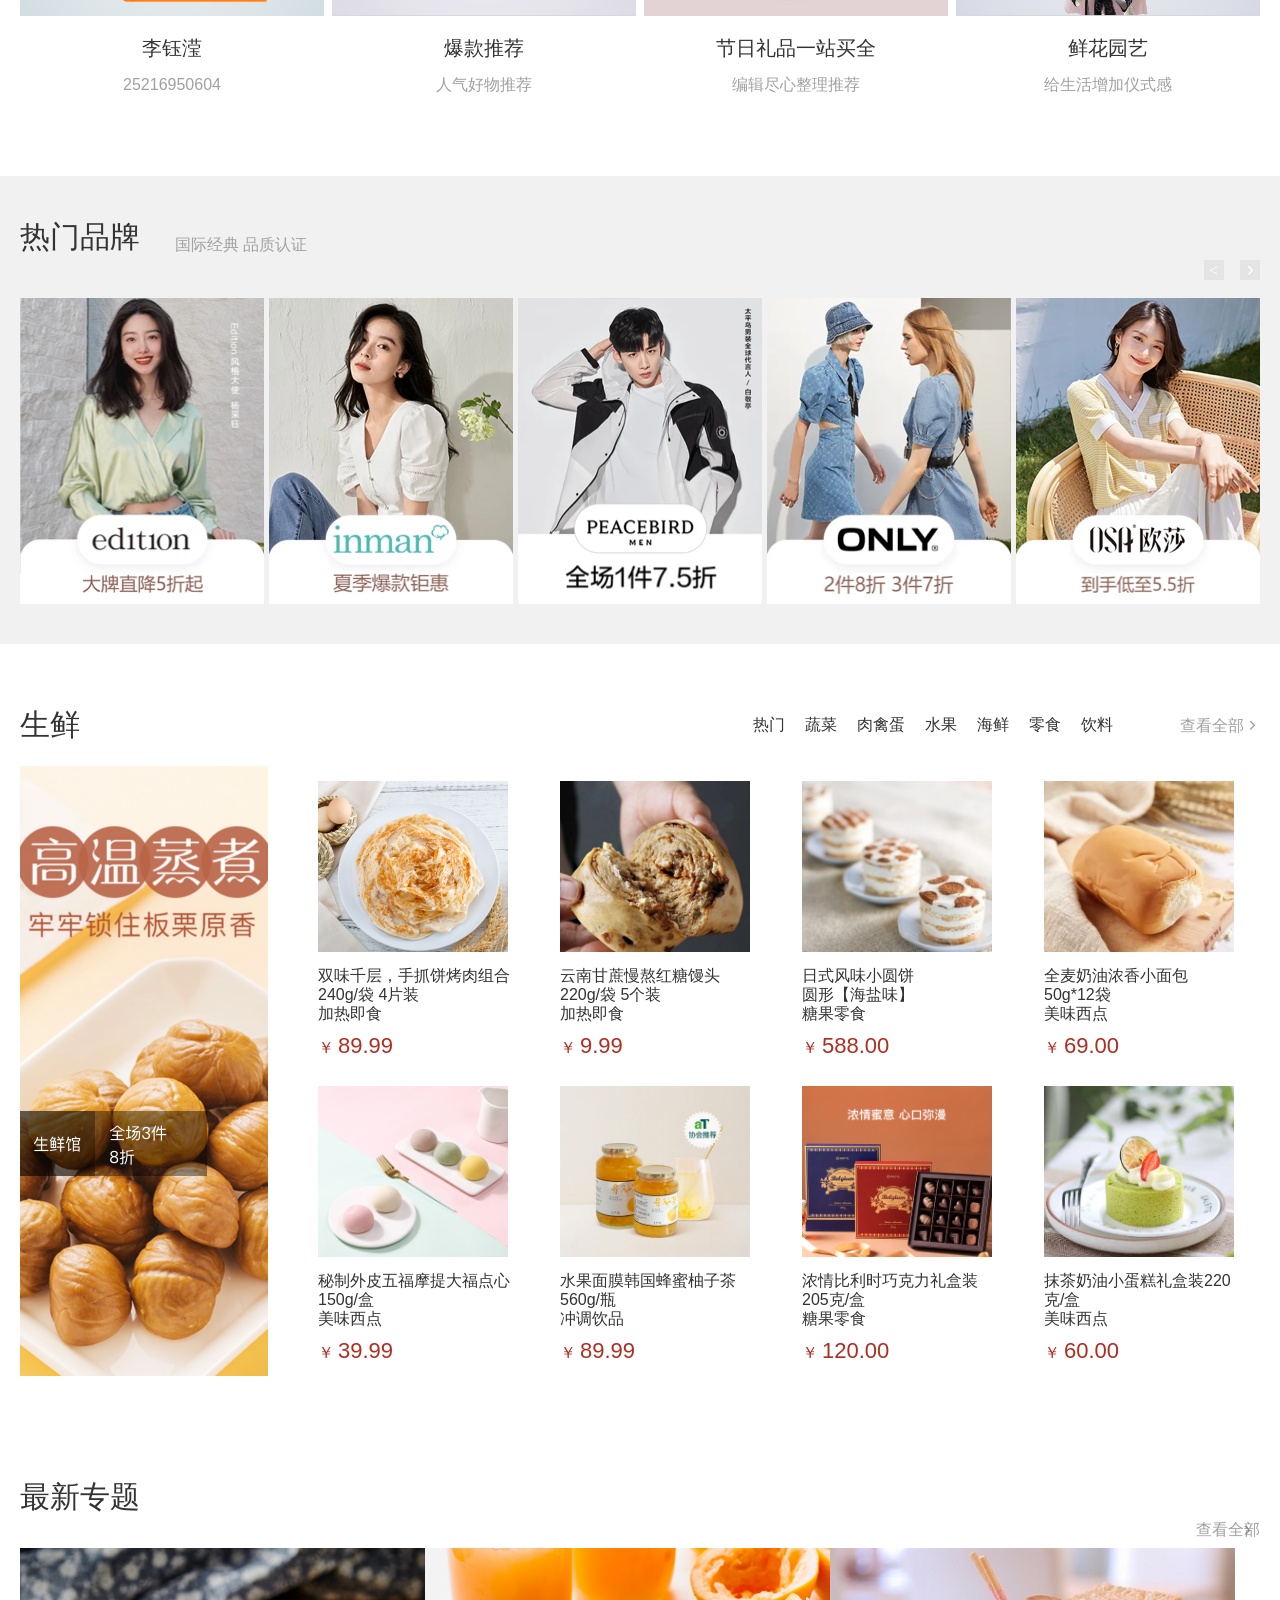
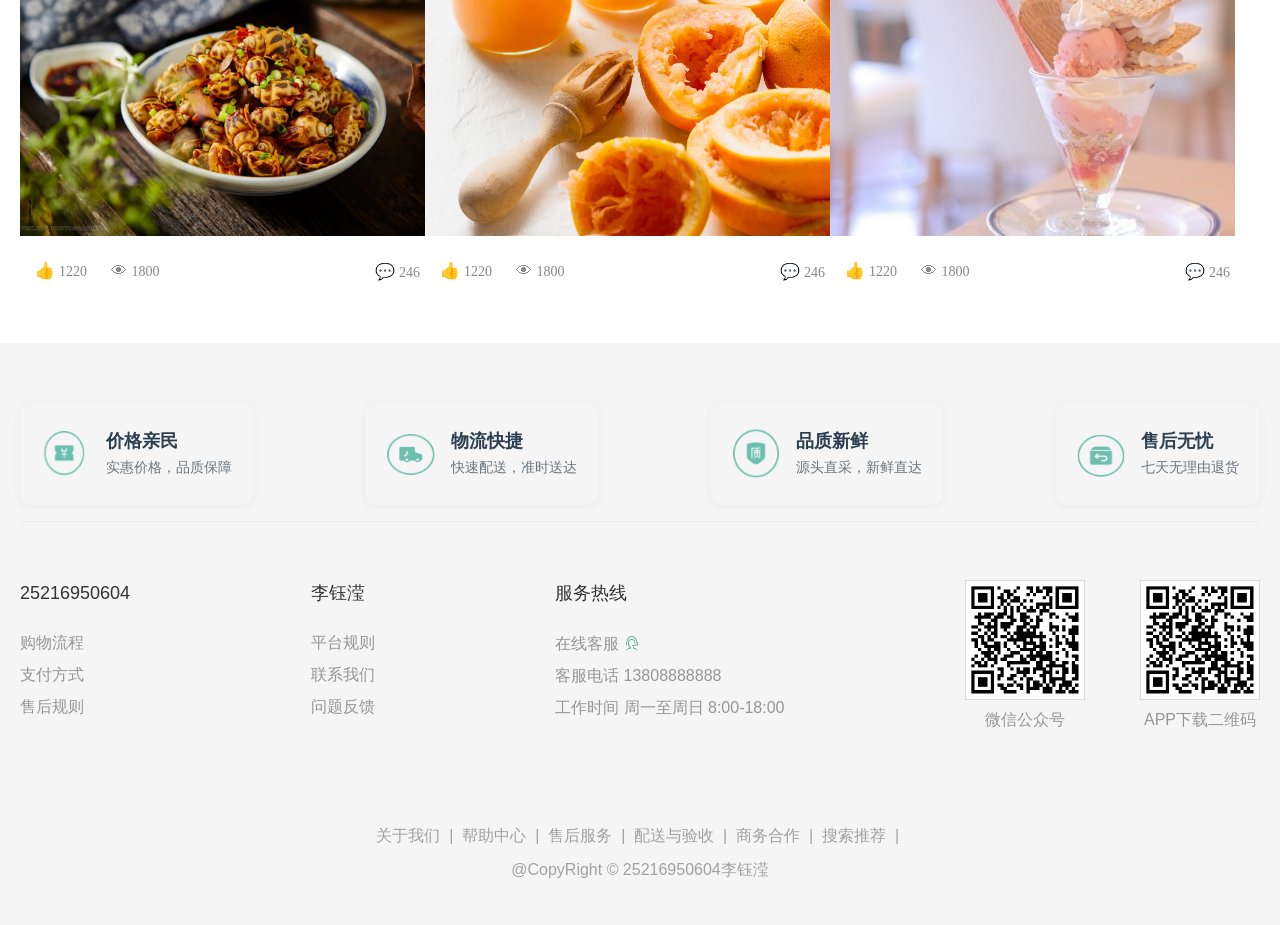
==== commit 23fc3888: "Add files via upload" ====
--- a/index.html
+++ b/index.html
@@ -396,13 +396,13 @@
       <!-- 帮助中心 help -->
       <div class="help">
         <dl>
-          <dt>购物指南</dt>
+          <dt>25216950604</dt>
           <dd><a href="#">购物流程</a></dd>
           <dd><a href="#">支付方式</a></dd>
           <dd><a href="#">售后规则</a></dd>
         </dl>
         <dl>
-          <dt>关于我们</dt>
+          <dt>李钰滢</dt>
           <dd><a href="#">平台规则</a></dd>
           <dd><a href="#">联系我们</a></dd>
           <dd><a href="#">问题反馈</a></dd>
@@ -443,5 +443,4 @@
 
   <script src="./js/main.js"></script>
 </body>
-
-</html>
+</html>
